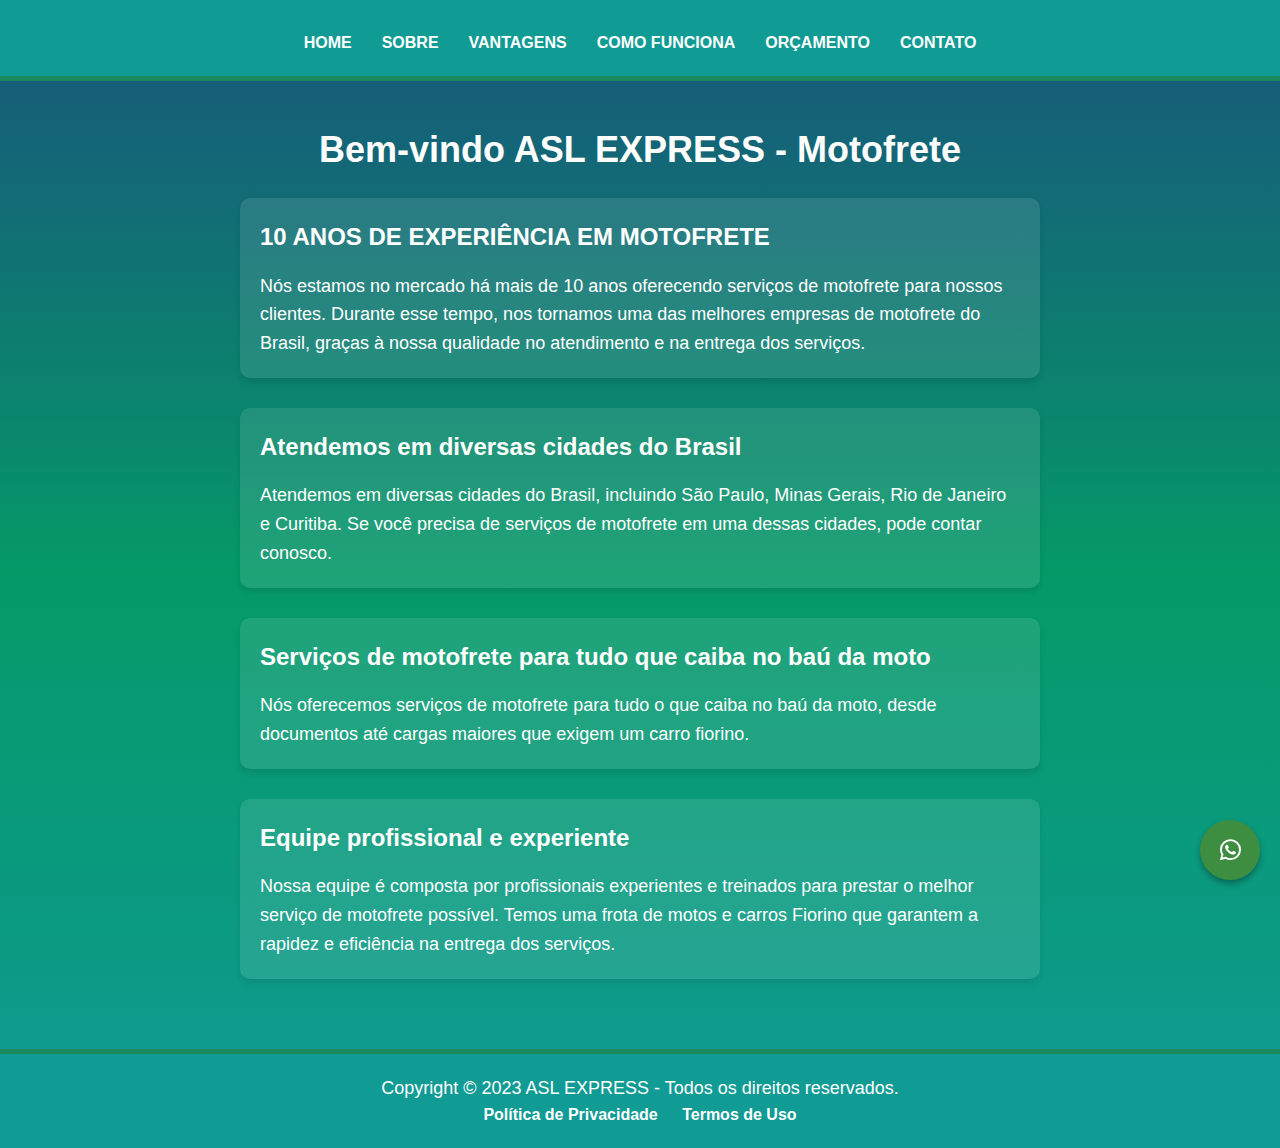
==== index.html @ c1cc5be1 "second commit" ====
<!DOCTYPE html>
<html lang="pt-br">
<head>
    <meta charset="UTF-8">
    <meta name="viewport" content="width=device-width, initial-scale=1.0">
    <title>ASL EXPRESS - Motofrete</title>
    <link rel="stylesheet" href="css/style.css">
    <link rel="stylesheet" href="https://use.fontawesome.com/releases/v5.7.0/css/all.css">
</head>
<body>
    <header>
        <nav>
            <ul>
                <li><a href="index.html">Home</a></li>
                <li><a href="sobre.html">Sobre</a></li>
                <li><a href="vantagens.html">Vantagens</a></li>
                <li><a href="como-funciona.html">Como Funciona</a></li>
                <li><a href="orcamento.html">Orçamento</a></li>
                <li><a href="contato.html">Contato</a></li>
            </ul>
        </nav>
    </header>
    
    <main>
        <h1>Bem-vindo ASL EXPRESS - Motofrete</h1>
        
        <div class="box t0">
            <h2>10 ANOS DE EXPERIÊNCIA EM MOTOFRETE</h2>
            <p>Nós estamos no mercado há mais de 10 anos oferecendo serviços de motofrete para nossos clientes. Durante esse tempo, nos tornamos uma das melhores empresas de motofrete do Brasil, graças à nossa qualidade no atendimento e na entrega dos serviços.</p>
        </div>
        
        <div class="box t0">
            <h2>Atendemos em diversas cidades do Brasil</h2>
            <p>Atendemos em diversas cidades do Brasil, incluindo São Paulo, Minas Gerais, Rio de Janeiro e Curitiba. Se você precisa de serviços de motofrete em uma dessas cidades, pode contar conosco.</p>
        </div>
        
        <div class="box t0">
            <h2>Serviços de motofrete para tudo que caiba no baú da moto</h2>
            <p>Nós oferecemos serviços de motofrete para tudo o que caiba no baú da moto, desde documentos até cargas maiores que exigem um carro fiorino.</p>
        </div>
        
        <div class="box t0">    
            <h2>Equipe profissional e experiente</h2>
            <p>Nossa equipe é composta por profissionais experientes e treinados para prestar o melhor serviço de motofrete possível. Temos uma frota de motos e carros Fiorino que garantem a rapidez e eficiência na entrega dos serviços.</p>
        </div>
    </main>
    
    <a href="https://wa.me/message/6H7T6BYXE5EDA1?text=Olá, gostaria de mais informações." target="_blank" class="whatsapp-button">
        <i class="fab fa-whatsapp"></i>
    </a>
    
    <footer>
        <p>Copyright &copy; 2023 ASL EXPRESS - Todos os direitos reservados.</p>
        <a href="politica.html">Política de Privacidade</a>
        <a href="termos.html">Termos de Uso</a>
    </footer>
</body>
</html>
---- css/style.css ----
/* Reset de estilos padrão */
body, h1, h2, h3, p, ul, li {
  margin: 0;
  padding: 0;
}

body {
  font-family: 'Arial', sans-serif;
  font-size: 16px;
  line-height: 1.6;
}

/* Gradiente de fundo */
body {
  background: linear-gradient(to bottom, #19547c, #059968, #109b94);
  color: #fff;
}

/* Estilo do header */
header {
  background-color: #109b94;
  padding: 20px;
  text-align: center;
  border-bottom: 5px solid #1b885e;
}

/* Estilo do logo */
header img {
  width: 100px;
  height: auto;
}

/* Estilo da navegação */
nav ul {
  list-style: none;
  display: flex;
  justify-content: center;
  align-items: center;
  margin-top: 10px;
}

nav li {
  margin: 0 15px;
}

nav a {
  color: #fff;
  text-decoration: none;
  text-transform: uppercase;
  font-weight: bold;
  transition: color 0.3s ease;
}

nav a:hover {
  color: #1b885e;
}

/* Estilo do conteúdo principal */
main {
  max-width: 800px;
  margin: 0 auto;
  padding: 40px 20px;
}

h1 {
  font-size: 36px;
  margin-bottom: 20px;
  text-align: center;
}

.box {
  background-color: rgba(255, 255, 255, 0.1);
  border-radius: 10px;
  padding: 20px;
  margin-bottom: 30px;
  box-shadow: 0 4px 6px rgba(0, 0, 0, 0.1);
}

h2 {
  font-size: 24px;
  margin-bottom: 15px;
}

p {
  font-size: 18px;
  line-height: 1.6;
}

/* Estilo do formulário */
form {
  background-color: rgba(255, 255, 255, 0.1);
  border-radius: 30px;
  padding: 20px;
  margin-bottom: 30px;
  box-shadow: 0 4px 6px rgba(0, 0, 0, 0.1);
}

form label {
  display: block;
  font-weight: bold;
  margin-bottom: 5px;
}

form input,
form textarea {
  width: 96%;
  padding: 10px;
  margin-bottom: 15px;
  border: none;
  border-radius: 5px;
}

form textarea {
  resize: vertical;
}

#enviar-btn {
  background-color: #3e8e41;
  color: #fff;
  padding: 10px 20px;
  border: none;
  border-radius: 5px;
  text-decoration: none;
  font-weight: bold;
  transition: background-color 0.3s ease;
}

#enviar-btn:hover {
  background-color: #1b885e;
}

/* Estilo do botão do WhatsApp */
.whatsapp-button {
  position: fixed;
  bottom: 20px;
  right: 20px;
  background-color: #3e8e41;
  color: #fff;
  width: 60px;
  height: 60px;
  border-radius: 50%;
  display: flex;
  justify-content: center;
  align-items: center;
  text-decoration: none;
  box-shadow: 0 4px 6px rgba(0, 0, 0, 0.3);
  z-index: 9999;
  transition: background-color 0.3s ease, transform 0.3s ease;
  font-size: 24px;
}

.whatsapp-button:hover {
  background-color: #1b885e;
  transform: scale(1.1);
}

/* Estilo do rodapé */
footer {
  text-align: center;
  padding: 20px;
  background-color: #109b94;
  border-top: 5px solid #1b885e;
}

footer a {
  color: #fff;
  margin: 0 10px;
  text-decoration: none;
  font-weight: bold;
  transition: color 0.3s ease;
}

footer a:hover {
  color: #1b885e;
}
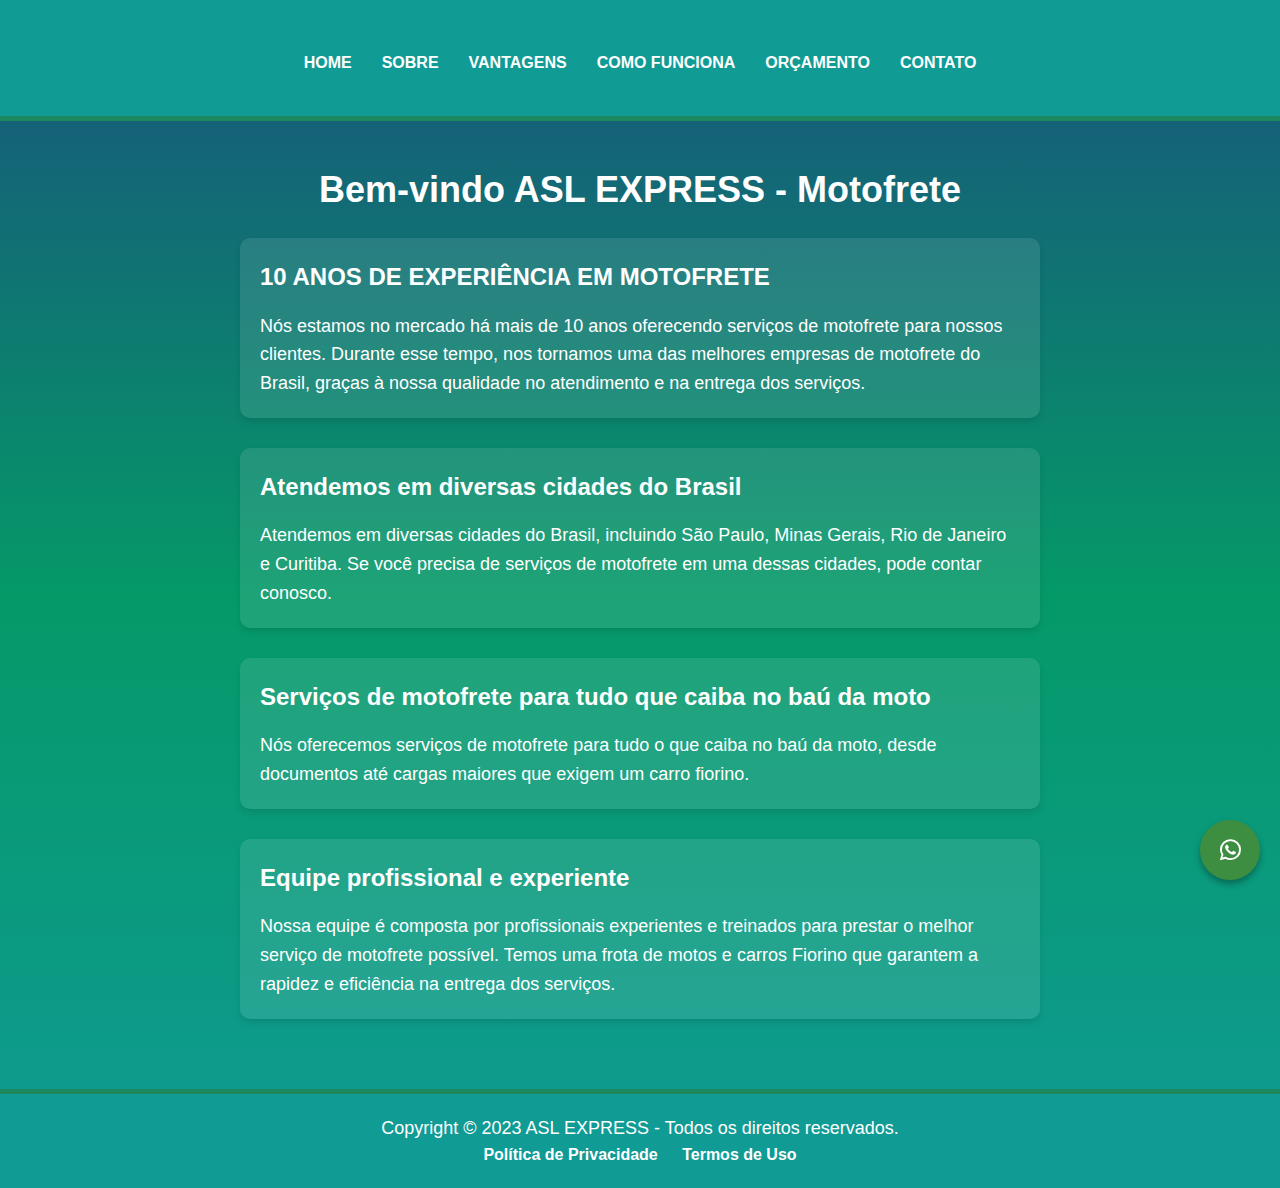
==== commit 361274c3: "add responsive" ====
--- a/index.html
+++ b/index.html
@@ -10,16 +10,18 @@
 <body>
     <header>
         <nav>
-            <ul>
-                <li><a href="index.html">Home</a></li>
-                <li><a href="sobre.html">Sobre</a></li>
-                <li><a href="vantagens.html">Vantagens</a></li>
-                <li><a href="como-funciona.html">Como Funciona</a></li>
-                <li><a href="orcamento.html">Orçamento</a></li>
-                <li><a href="contato.html">Contato</a></li>
-            </ul>
+          <label for="menu-toggle" class="menu-icon"><span></span></label>
+          <ul class="menu">
+            <li><a href="index.html">Home</a></li>
+            <li><a href="sobre.html">Sobre</a></li>
+            <li><a href="vantagens.html">Vantagens</a></li>
+            <li><a href="como-funciona.html">Como Funciona</a></li>
+            <li><a href="orcamento.html">Orçamento</a></li>
+            <li><a href="contato.html">Contato</a></li>
+          </ul>
         </nav>
-    </header>
+      </header>
+      
     
     <main>
         <h1>Bem-vindo ASL EXPRESS - Motofrete</h1>
--- a/css/style.css
+++ b/css/style.css
@@ -174,4 +174,113 @@
   color: #1b885e;
 }
 
-
+      /* Responsivo */
+/* Estilo do conteúdo principal */
+main {
+  max-width: 800px;
+  margin: 0 auto;
+  padding: 40px 20px;
+}
+
+@media screen and (max-width: 768px) {
+  main {
+    padding: 20px;
+  }
+}
+
+/* Estilo das redes sociais */
+
+@media screen and (max-width: 768px) {
+  .social-links {
+    margin-top: 20px;
+  }
+
+  .social-links li {
+    margin: 0 5px;
+  }
+}
+
+/* Estilo do rodapé */
+footer {
+  text-align: center;
+  padding: 20px;
+  background-color: #109b94;
+  border-top: 5px solid #1b885e;
+}
+
+footer a {
+  color: #fff;
+  margin: 0 10px;
+  text-decoration: none;
+  font-weight: bold;
+  transition: color 0.3s ease;
+}
+
+footer a:hover {
+  color: #1b885e;
+}
+
+@media screen and (max-width: 768px) {
+  footer {
+    padding: 10px;
+  }
+
+  footer a {
+    margin: 0 5px;
+  }
+}
+
+
+/* Estilo do menu responsivo */
+nav {
+  background-color: #109b94;
+  padding: 20px;
+  display: flex;
+  justify-content: center;
+  align-items: center;
+}
+
+.menu-icon {
+  display: none;
+  cursor: pointer;
+  padding: 5px;
+}
+
+.menu-icon span,
+.menu-icon span:before,
+.menu-icon span:after {
+  content: '';
+  display: block;
+  width: 25px;
+  height: 3px;
+  background-color: #fff;
+  margin: 5px 0;
+}
+
+@media screen and (max-width: 768px) {
+  .menu {
+    display: none;
+    flex-direction: column;
+    align-items: center;
+    background-color: #19547c;
+    width: 100%;
+    position: absolute;
+    top: 60px;
+    left: 0;
+    transition: transform 0.3s ease-in-out;
+    transform: scaleY(0);
+    transform-origin: top;
+  }
+
+  .menu.show {
+    transform: scaleY(1);
+  }
+
+  .menu li {
+    margin: 10px 0;
+  }
+
+  .menu-icon {
+    display: block;
+  }
+}
